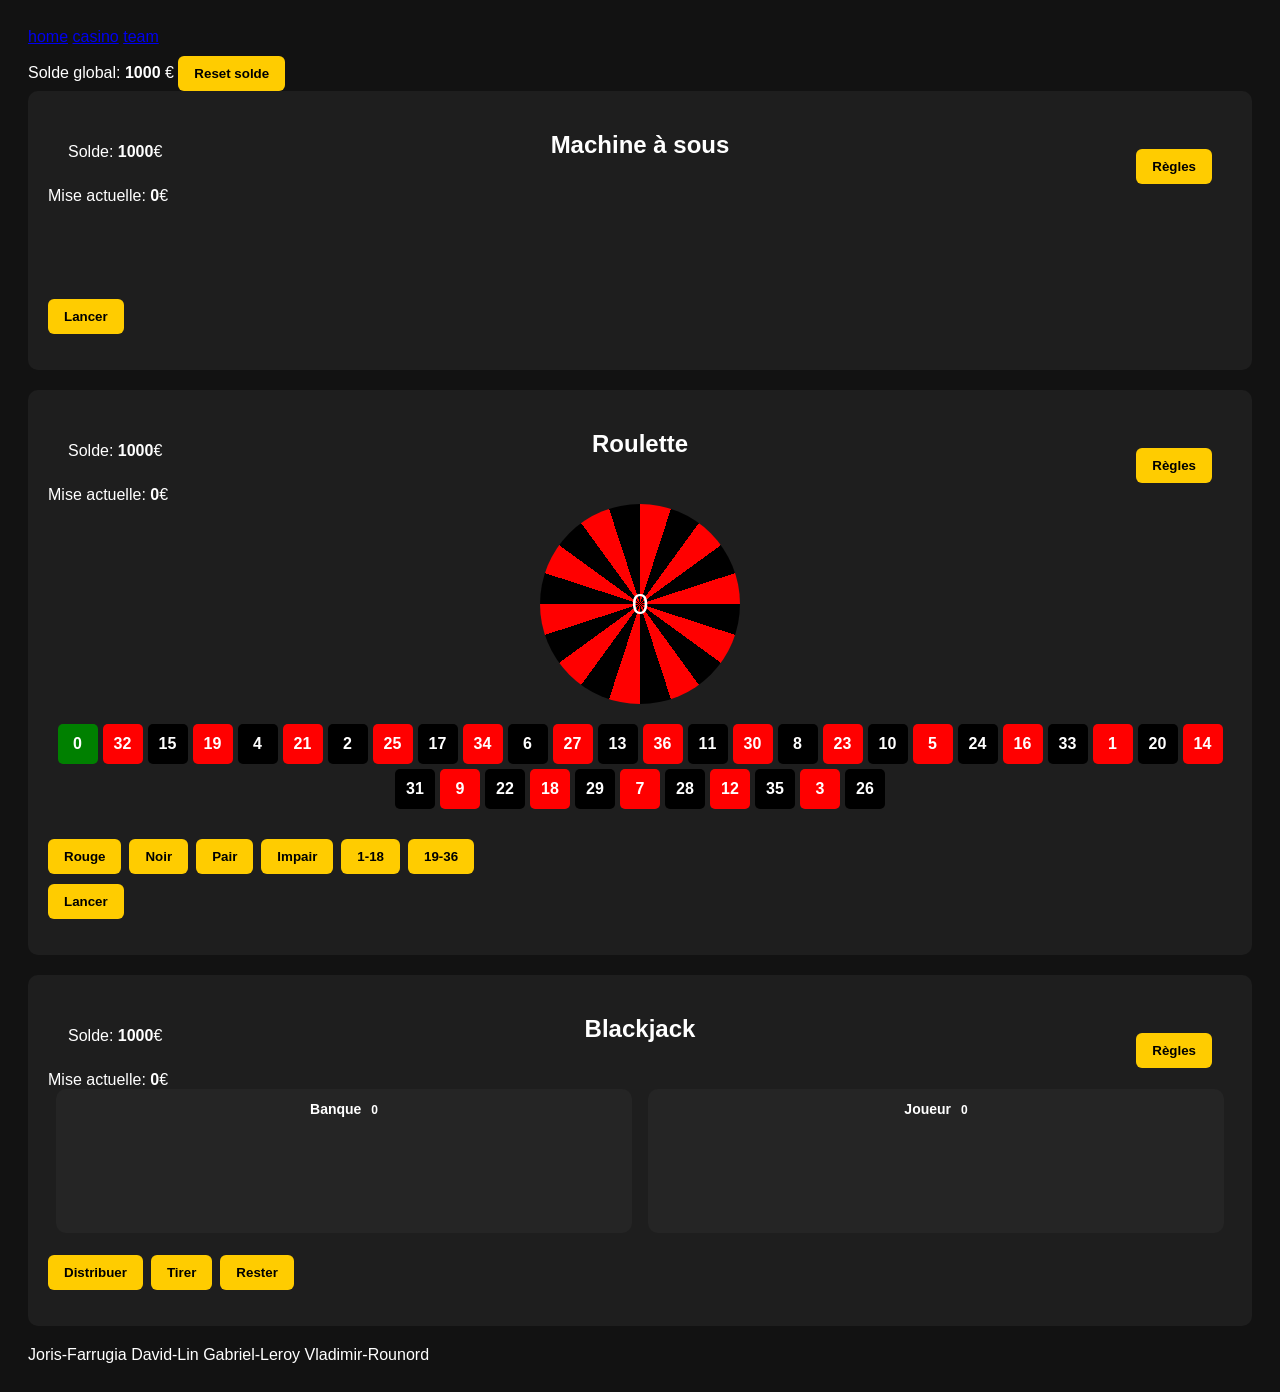
==== casino.html @ 4549e217 "add casino" ====
<!DOCTYPE html>
<html lang="fr">
<head>
  <meta charset="UTF-8">
  <meta name="viewport" content="width=device-width, initial-scale=1.0">
  <title>KAHAOOTSINO</title>
  <script src="script.js"></script>
  <link rel="stylesheet" href="styles.css">

</head>
<body>
  <nav>
    <a href="index.html">home</a>
    <a href="casino.html">casino</a>
    <a href="team.html">team</a>
  </nav>

  <div class="balance">Solde global: <strong id="money">1000</strong> € <button id="reset-money">Reset solde</button>
    
    <!-- Machine à sous -->
  <div class="game-section" style="position:relative;">
    <div style="position:relative;">
      <h2 class="game-title">Machine à sous</h2>
      <div style="position:absolute; left:20px; top:12px;">Solde: <strong id="money-slot">1000</strong>€</div>
      <button class="rules-btn" style="position:absolute; right:20px; top:8px;" onclick="showRules('slots')">Règles</button>
    </div>
    <div class="chips" id="slot-chips"></div>
    <div>Mise actuelle: <strong id="slot-bet">0</strong>€</div>
    <div class="slot-container" id="slot-container">
      <div class="reel" id="reel1"></div>
      <div class="reel" id="reel2"></div>
      <div class="reel" id="reel3"></div>
    </div>
    <button id="slot-launch">Lancer</button>
    <p id="slot-msg"></p>
</div>

    <!-- Roulette -->
  <div class="game-section" style="position:relative;">
    <div style="position:relative;">
      <h2 class="game-title">Roulette</h2>
      <div style="position:absolute; left:20px; top:12px;">Solde: <strong id="money-roulette">1000</strong>€</div>
      <button class="rules-btn" style="position:absolute; right:20px; top:8px;" onclick="showRules('roulette')">Règles</button>
    </div>
    <div class="chips" id="roulette-chips"></div>
    <div>Mise actuelle: <strong id="roulette-bet">0</strong>€</div>
    <div class="roulette-wheel" id="roulette-wheel">0</div>
    <div class="roulette-table" id="roulette-table">
      <div class="roulette-number green">0</div>
      <div class="roulette-number red">32</div>
      <div class="roulette-number black">15</div>
      <div class="roulette-number red">19</div>
      <div class="roulette-number black">4</div>
      <div class="roulette-number red">21</div>
      <div class="roulette-number black">2</div>
      <div class="roulette-number red">25</div>
      <div class="roulette-number black">17</div>
      <div class="roulette-number red">34</div>
      <div class="roulette-number black">6</div>
      <div class="roulette-number red">27</div>
      <div class="roulette-number black">13</div>
      <div class="roulette-number red">36</div>
      <div class="roulette-number black">11</div>
      <div class="roulette-number red">30</div>
      <div class="roulette-number black">8</div>
      <div class="roulette-number red">23</div>
      <div class="roulette-number black">10</div>
      <div class="roulette-number red">5</div>
      <div class="roulette-number black">24</div>
      <div class="roulette-number red">16</div>
      <div class="roulette-number black">33</div>
      <div class="roulette-number red">1</div>
      <div class="roulette-number black">20</div>
      <div class="roulette-number red">14</div>
      <div class="roulette-number black">31</div>
      <div class="roulette-number red">9</div>
      <div class="roulette-number black">22</div>
      <div class="roulette-number red">18</div>
      <div class="roulette-number black">29</div>
      <div class="roulette-number red">7</div>
      <div class="roulette-number black">28</div>
      <div class="roulette-number red">12</div>
      <div class="roulette-number black">35</div>
      <div class="roulette-number red">3</div>
      <div class="roulette-number black">26</div>
    </div>
    <div class="btn-row">
      <button id="roulette-bet-red">Rouge</button>
      <button id="roulette-bet-black">Noir</button>
      <button id="roulette-bet-even">Pair</button>
      <button id="roulette-bet-odd">Impair</button>
      <button id="roulette-bet-1to18">1-18</button>
      <button id="roulette-bet-19to36">19-36</button>
    </div>
    <button id="roulette-spin">Lancer</button>
    <p id="roulette-msg"></p>
  </div>
    <!-- Blackjack -->
  <div class="game-section" style="position:relative;">
    <div style="position:relative;">
      <h2 class="game-title">Blackjack</h2>
      <div style="position:absolute; left:20px; top:12px;">Solde: <strong id="money-blackjack">1000</strong>€</div>
      <button class="rules-btn" style="position:absolute; right:20px; top:8px;" onclick="showRules('blackjack')">Règles</button>
    </div>
    <div class="chips" id="blackjack-chips"></div>
    <div>Mise actuelle: <strong id="blackjack-bet">0</strong>€</div>
    <div class="hand-row">
      <div class="hand" id="dealer-hand">
        <h3>Banque <span class="small" id="dealer-value">0</span></h3>
        <div class="cards" id="dealer-cards"></div>
      </div>
      <div class="hand" id="player-hand">
        <h3>Joueur <span class="small" id="player-value">0</span></h3>
        <div class="cards" id="player-cards"></div>
      </div>
    </div>
    <div class="btn-row">
      <button id="blackjack-deal">Distribuer</button>
      <button id="blackjack-hit">Tirer</button>
      <button id="blackjack-stand">Rester</button>
    </div>
    <p id="blackjack-msg"></p>
  </div>
<footer>
Joris-Farrugia David-Lin Gabriel-Leroy Vladimir-Rounord
</footer>
</body>
</html>
---- styles.css ----
body {
      background-color: #121212;
      color: white;
      font-family: Arial, sans-serif;
      padding: 20px;
    }
    .game-section {
      background-color: #1e1e1e;
      border-radius: 10px;
      padding: 20px;
      margin-bottom: 20px;
    }
    .game-title {
      text-align: center;
      font-size: 24px;
      margin-bottom: 20px;
    }
    .chips {
      display: flex;
      gap: 10px;
      margin: 8px 0;
      flex-wrap: wrap;
    }
    .chip {
      width: 50px;
      height: 50px;
      border-radius: 50%;
      background: #fff;
      color: #111;
      font-weight: bold;
      display: flex;
      align-items: center;
      justify-content: center;
      cursor: pointer;
      box-shadow: 0 5px 10px #000;
    }
    button {
      background-color: #ffcc00;
      color: black;
      border: none;
      padding: 10px 16px;
      margin-top: 10px;
      border-radius: 6px;
      font-weight: bold;
      cursor: pointer;
    }
    .slot-container {
      display: flex;
      justify-content: center;
      gap: 10px;
      font-size: 50px;
      margin: 12px 0;
      position: relative;
      overflow: hidden;
      height: 60px;
      align-items: center;
    }
    .reel {
      width: 60px;
      height: 60px;
      display: flex;
      align-items: center;
      justify-content: center;
    }
    .roulette-wheel {
      width: 200px;
      height: 200px;
      border-radius: 50%;
      background: conic-gradient(
        red 0deg 18deg,
        black 18deg 36deg,
        red 36deg 54deg,
        black 54deg 72deg,
        red 72deg 90deg,
        black 90deg 108deg,
        red 108deg 126deg,
        black 126deg 144deg,
        red 144deg 162deg,
        black 162deg 180deg,
        red 180deg 198deg,
        black 198deg 216deg,
        red 216deg 234deg,
        black 234deg 252deg,
        red 252deg 270deg,
        black 270deg 288deg,
        red 288deg 306deg,
        black 306deg 324deg,
        red 324deg 342deg,
        black 342deg 360deg
      );
      margin: 0 auto 20px;
      position: relative;
      display: flex;
      align-items: center;
      justify-content: center;
      font-size: 30px;
    }
    .roulette-center {
      width: 50px;
      height: 50px;
      background-color: #333;
      border-radius: 50%;
      display: flex;
      align-items: center;
      justify-content: center;
    }
    .roulette-table {
      display: flex;
      justify-content: center;
      gap: 5px;
      margin: 20px 0;
      flex-wrap: wrap;
    }
    .roulette-number {
      width: 40px;
      height: 40px;
      display: flex;
      align-items: center;
      justify-content: center;
      border-radius: 5px;
      font-weight: bold;
    }
    .red { background-color: red; }
    .black { background-color: black; }
    .green { background-color: green; }
    .spin-roulette {
      animation: spin 2s linear;
    }
    @keyframes spin {
      0% { transform: rotate(0deg); }
      100% { transform: rotate(720deg); }
    }
    .btn-row {
      display: flex;
      gap: 8px;
      margin-top: 10px;
    }
    .hand-row {
      display: flex;
      align-items: flex-end;
      justify-content: space-between;
      margin-bottom: 12px;
    }
    .hand {
      background: rgba(255, 255, 255, 0.03);
      padding: 12px;
      border-radius: 10px;
      min-height: 120px;
      flex: 1;
      display: flex;
      flex-direction: column;
      align-items: center;
      gap: 8px;
      margin: 0 8px;
    }
    .hand h3 {
      margin: 0;
      font-weight: 600;
      font-size: 14px;
    }
    .cards {
      display: flex;
      gap: 8px;
    }
    .card {
      width: 64px;
      height: 88px;
      border-radius: 8px;
      background: white;
      color: black;
      display: flex;
      align-items: center;
      justify-content: center;
      font-weight: 700;
      box-shadow: 0 4px 6px rgba(2, 6, 23, 0.4);
    }
    .card.back {
      background: linear-gradient(135deg, #0b2b2b, #0f1724);
      color: transparent;
    }
    .small { font-size: 12px; margin-left: 6px; }
    .inline-info { margin-left: 12px; font-weight: 600; }
    figure{
      display: inline-flex;
    }
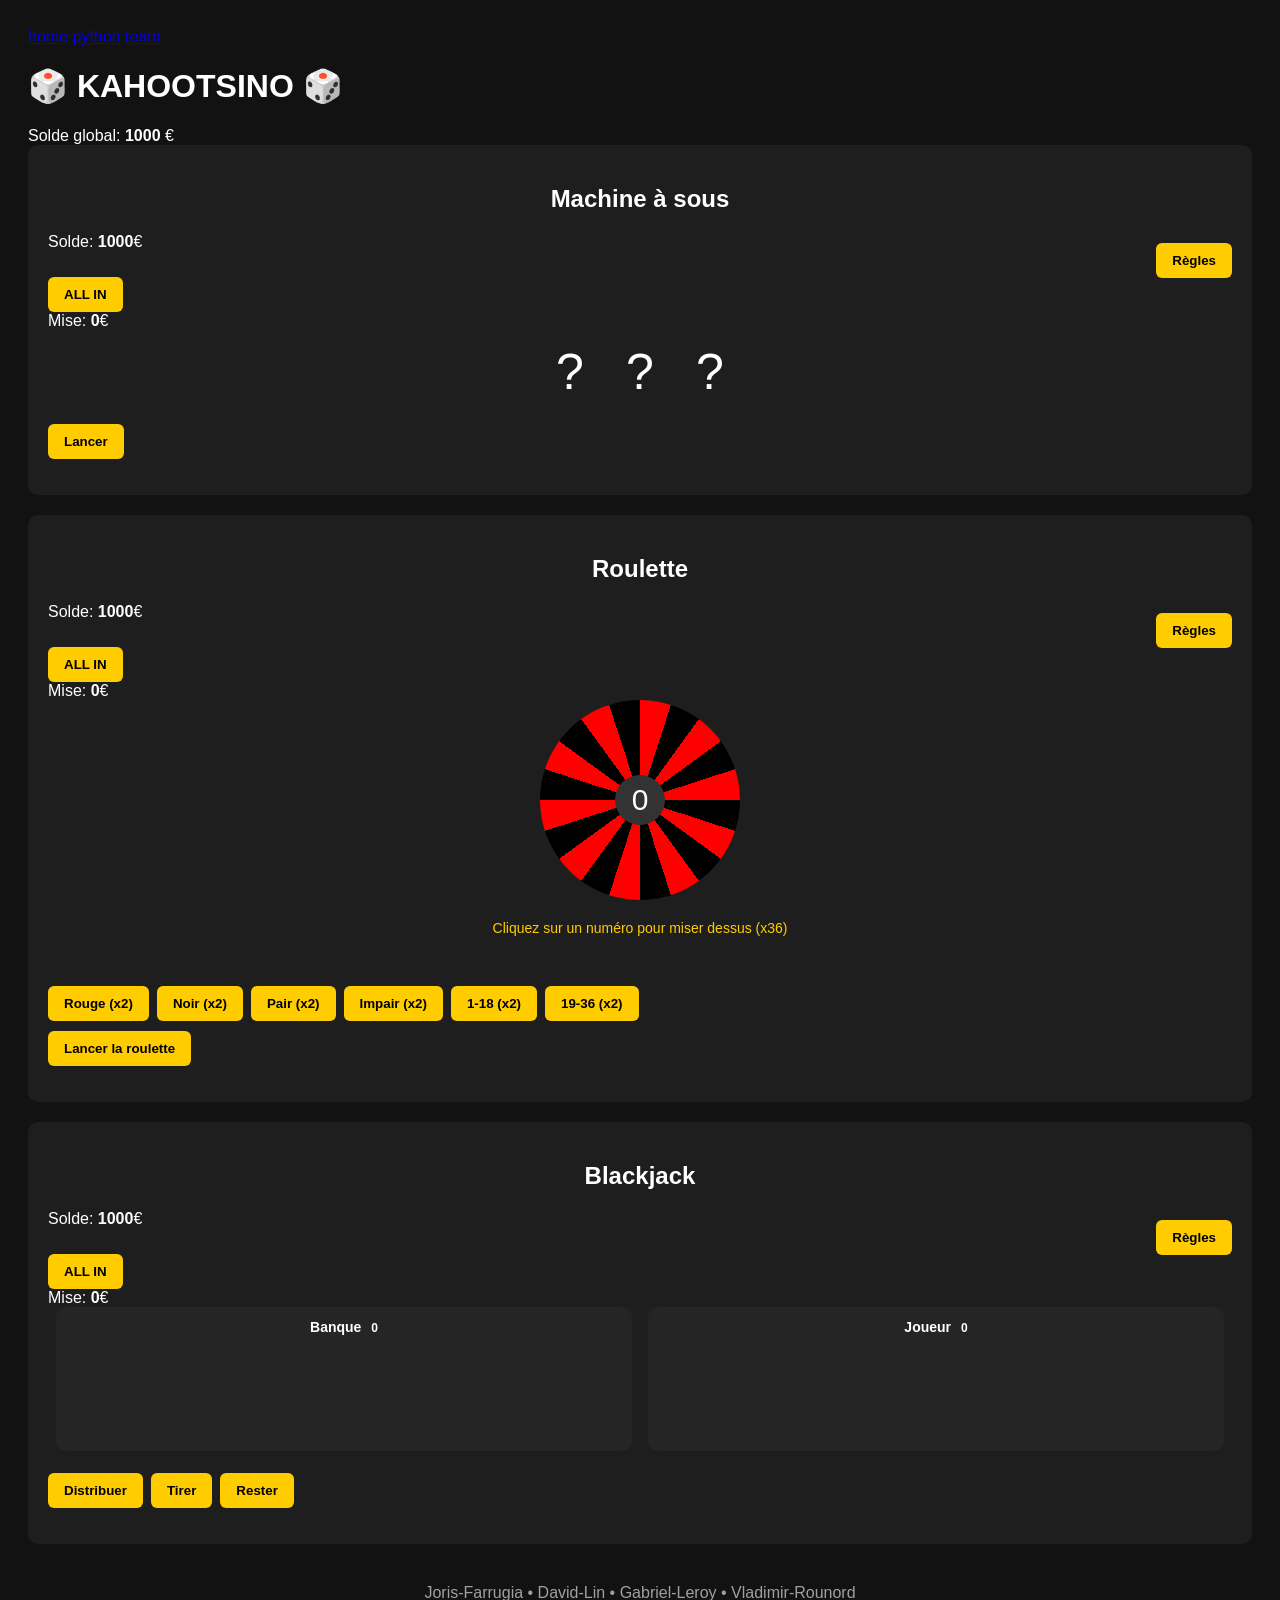
==== commit 5ef14850: "update casino version Updated the casino game interface and improved layout." ====
--- a/casino.html
+++ b/casino.html
@@ -3,113 +3,80 @@
 <head>
   <meta charset="UTF-8">
   <meta name="viewport" content="width=device-width, initial-scale=1.0">
-  <title>KAHAOOTSINO</title>
-  <script src="script.js"></script>
-  <link rel="stylesheet" href="styles.css">
-
+  <title>KAHOOTSINO</title>
+   <link rel="stylesheet" href="styles.css">
+  <script src="styles.js" defer></script>
 </head>
 <body>
   <nav>
     <a href="index.html">home</a>
-    <a href="casino.html">casino</a>
+    <a href="python.html">python</a>
     <a href="team.html">team</a>
   </nav>
+  
+  <div class="header">
+    <h1>🎲 KAHOOTSINO 🎲</h1>
+    <div class="balance-container">
+      <div class="balance-amount">
+        Solde global: <strong id="money">1000</strong> €
+      </div>
+      <div id="reset-money"></div>
+    </div>
+  </div>
 
-  <div class="balance">Solde global: <strong id="money">1000</strong> € <button id="reset-money">Reset solde</button>
-    
-    <!-- Machine à sous -->
-  <div class="game-section" style="position:relative;">
-    <div style="position:relative;">
-      <h2 class="game-title">Machine à sous</h2>
-      <div style="position:absolute; left:20px; top:12px;">Solde: <strong id="money-slot">1000</strong>€</div>
-      <button class="rules-btn" style="position:absolute; right:20px; top:8px;" onclick="showRules('slots')">Règles</button>
-    </div>
+  <div class="main-content">
+  <div class="game-section">
+    <h2 class="game-title">Machine à sous</h2>
+    <div>Solde: <strong id="money-slot">1000</strong>€ <button id="rules-slots" style="float:right;">Règles</button></div>
     <div class="chips" id="slot-chips"></div>
-    <div>Mise actuelle: <strong id="slot-bet">0</strong>€</div>
-    <div class="slot-container" id="slot-container">
-      <div class="reel" id="reel1"></div>
-      <div class="reel" id="reel2"></div>
-      <div class="reel" id="reel3"></div>
+    <button class="allin-btn" id="slot-allin">ALL IN</button>
+    <div>Mise: <strong id="slot-bet">0</strong>€</div>
+    <div class="slot-container">
+      <div class="reel" id="reel1"><div class="reel-content">?</div></div>
+      <div class="reel" id="reel2"><div class="reel-content">?</div></div>
+      <div class="reel" id="reel3"><div class="reel-content">?</div></div>
     </div>
     <button id="slot-launch">Lancer</button>
     <p id="slot-msg"></p>
-</div>
+  </div>
 
-    <!-- Roulette -->
-  <div class="game-section" style="position:relative;">
-    <div style="position:relative;">
-      <h2 class="game-title">Roulette</h2>
-      <div style="position:absolute; left:20px; top:12px;">Solde: <strong id="money-roulette">1000</strong>€</div>
-      <button class="rules-btn" style="position:absolute; right:20px; top:8px;" onclick="showRules('roulette')">Règles</button>
+  <div class="game-section">
+    <h2 class="game-title">Roulette</h2>
+    <div>Solde: <strong id="money-roulette">1000</strong>€ <button id="rules-roulette" style="float:right;">Règles</button></div>
+    <div class="chips" id="roulette-chips"></div>
+    <button class="allin-btn" id="roulette-allin">ALL IN</button>
+    <div>Mise: <strong id="roulette-bet">0</strong>€</div>
+    <div class="roulette-wheel" id="roulette-wheel">
+      <div class="roulette-center">0</div>
     </div>
-    <div class="chips" id="roulette-chips"></div>
-    <div>Mise actuelle: <strong id="roulette-bet">0</strong>€</div>
-    <div class="roulette-wheel" id="roulette-wheel">0</div>
-    <div class="roulette-table" id="roulette-table">
-      <div class="roulette-number green">0</div>
-      <div class="roulette-number red">32</div>
-      <div class="roulette-number black">15</div>
-      <div class="roulette-number red">19</div>
-      <div class="roulette-number black">4</div>
-      <div class="roulette-number red">21</div>
-      <div class="roulette-number black">2</div>
-      <div class="roulette-number red">25</div>
-      <div class="roulette-number black">17</div>
-      <div class="roulette-number red">34</div>
-      <div class="roulette-number black">6</div>
-      <div class="roulette-number red">27</div>
-      <div class="roulette-number black">13</div>
-      <div class="roulette-number red">36</div>
-      <div class="roulette-number black">11</div>
-      <div class="roulette-number red">30</div>
-      <div class="roulette-number black">8</div>
-      <div class="roulette-number red">23</div>
-      <div class="roulette-number black">10</div>
-      <div class="roulette-number red">5</div>
-      <div class="roulette-number black">24</div>
-      <div class="roulette-number red">16</div>
-      <div class="roulette-number black">33</div>
-      <div class="roulette-number red">1</div>
-      <div class="roulette-number black">20</div>
-      <div class="roulette-number red">14</div>
-      <div class="roulette-number black">31</div>
-      <div class="roulette-number red">9</div>
-      <div class="roulette-number black">22</div>
-      <div class="roulette-number red">18</div>
-      <div class="roulette-number black">29</div>
-      <div class="roulette-number red">7</div>
-      <div class="roulette-number black">28</div>
-      <div class="roulette-number red">12</div>
-      <div class="roulette-number black">35</div>
-      <div class="roulette-number red">3</div>
-      <div class="roulette-number black">26</div>
+    <div style="text-align:center; margin:10px 0; font-size:14px; color:#ffcc00;">
+      Cliquez sur un numéro pour miser dessus (x36)
     </div>
+    <div class="roulette-table" id="roulette-table"></div>
     <div class="btn-row">
-      <button id="roulette-bet-red">Rouge</button>
-      <button id="roulette-bet-black">Noir</button>
-      <button id="roulette-bet-even">Pair</button>
-      <button id="roulette-bet-odd">Impair</button>
-      <button id="roulette-bet-1to18">1-18</button>
-      <button id="roulette-bet-19to36">19-36</button>
+      <button id="roulette-bet-red">Rouge (x2)</button>
+      <button id="roulette-bet-black">Noir (x2)</button>
+      <button id="roulette-bet-even">Pair (x2)</button>
+      <button id="roulette-bet-odd">Impair (x2)</button>
+      <button id="roulette-bet-1to18">1-18 (x2)</button>
+      <button id="roulette-bet-19to36">19-36 (x2)</button>
     </div>
-    <button id="roulette-spin">Lancer</button>
+    <button id="roulette-spin">Lancer la roulette</button>
     <p id="roulette-msg"></p>
   </div>
-    <!-- Blackjack -->
-  <div class="game-section" style="position:relative;">
-    <div style="position:relative;">
-      <h2 class="game-title">Blackjack</h2>
-      <div style="position:absolute; left:20px; top:12px;">Solde: <strong id="money-blackjack">1000</strong>€</div>
-      <button class="rules-btn" style="position:absolute; right:20px; top:8px;" onclick="showRules('blackjack')">Règles</button>
-    </div>
+
+  <div class="game-section">
+    <h2 class="game-title">Blackjack</h2>
+    <div>Solde: <strong id="money-blackjack">1000</strong>€ <button id="rules-blackjack" style="float:right;">Règles</button></div>
     <div class="chips" id="blackjack-chips"></div>
-    <div>Mise actuelle: <strong id="blackjack-bet">0</strong>€</div>
+    <button class="allin-btn" id="blackjack-allin">ALL IN</button>
+    <div>Mise: <strong id="blackjack-bet">0</strong>€</div>
     <div class="hand-row">
-      <div class="hand" id="dealer-hand">
+      <div class="hand">
         <h3>Banque <span class="small" id="dealer-value">0</span></h3>
         <div class="cards" id="dealer-cards"></div>
       </div>
-      <div class="hand" id="player-hand">
+      <div class="hand">
         <h3>Joueur <span class="small" id="player-value">0</span></h3>
         <div class="cards" id="player-cards"></div>
       </div>
@@ -121,8 +88,11 @@
     </div>
     <p id="blackjack-msg"></p>
   </div>
-<footer>
-Joris-Farrugia David-Lin Gabriel-Leroy Vladimir-Rounord
-</footer>
+
+  <footer style="text-align:center; padding:20px; opacity:0.6;">
+    Joris-Farrugia • David-Lin • Gabriel-Leroy • Vladimir-Rounord
+  </footer>
+  </div>
+
 </body>
-</html>+</html>
